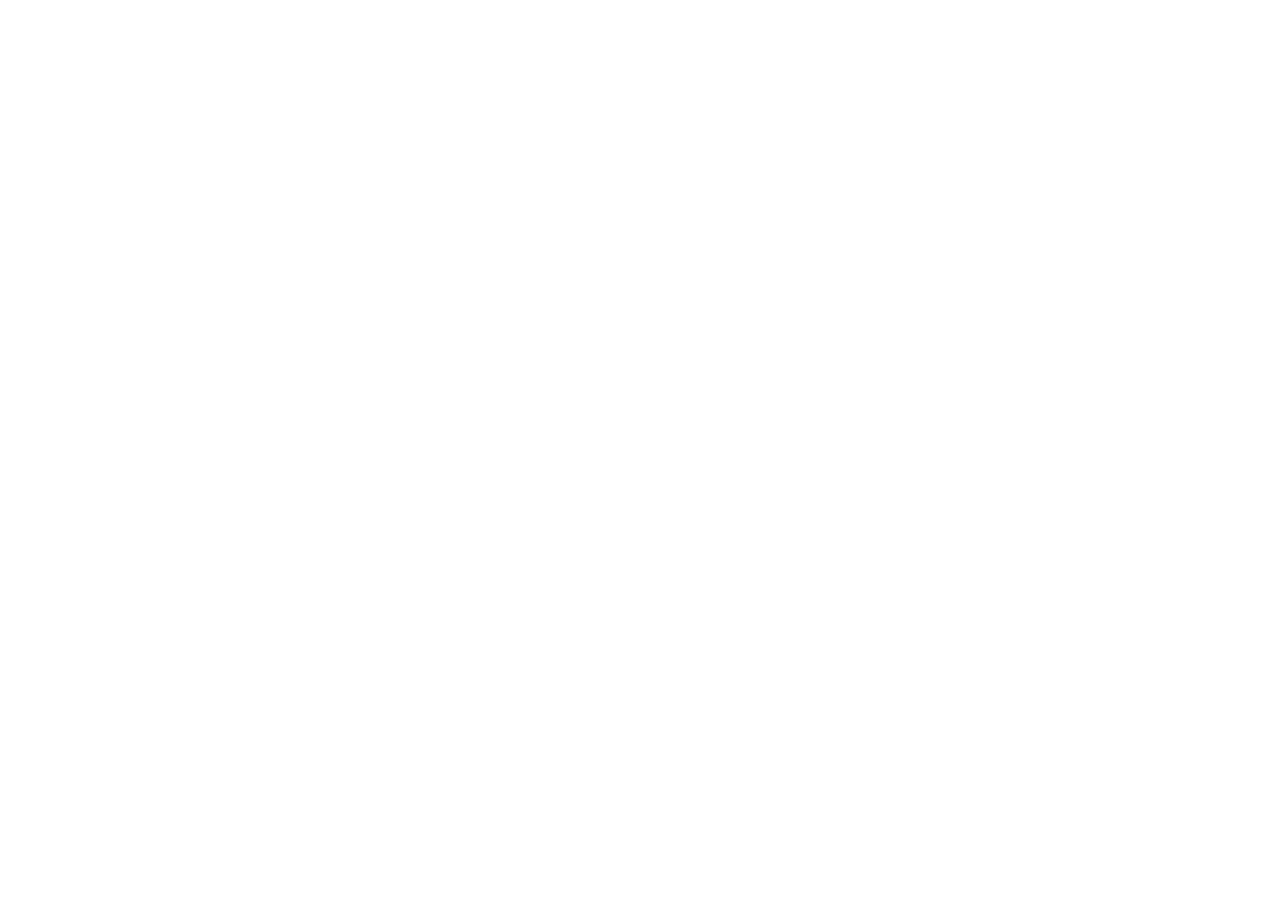
==== page/index.html @ 62d2104d "add arrow-down, refresh page animation, and smooth scrolling effect" ====
<!DOCTYPE html>
<html lang="en">
  <head>
    <meta charset="UTF-8" />
    <meta name="viewport" content="width=device-width, initial-scale=1.0" />
    <title>Runes library</title>
    <link rel="stylesheet" href="style.css" />
  </head>
  <body></body>
</html>
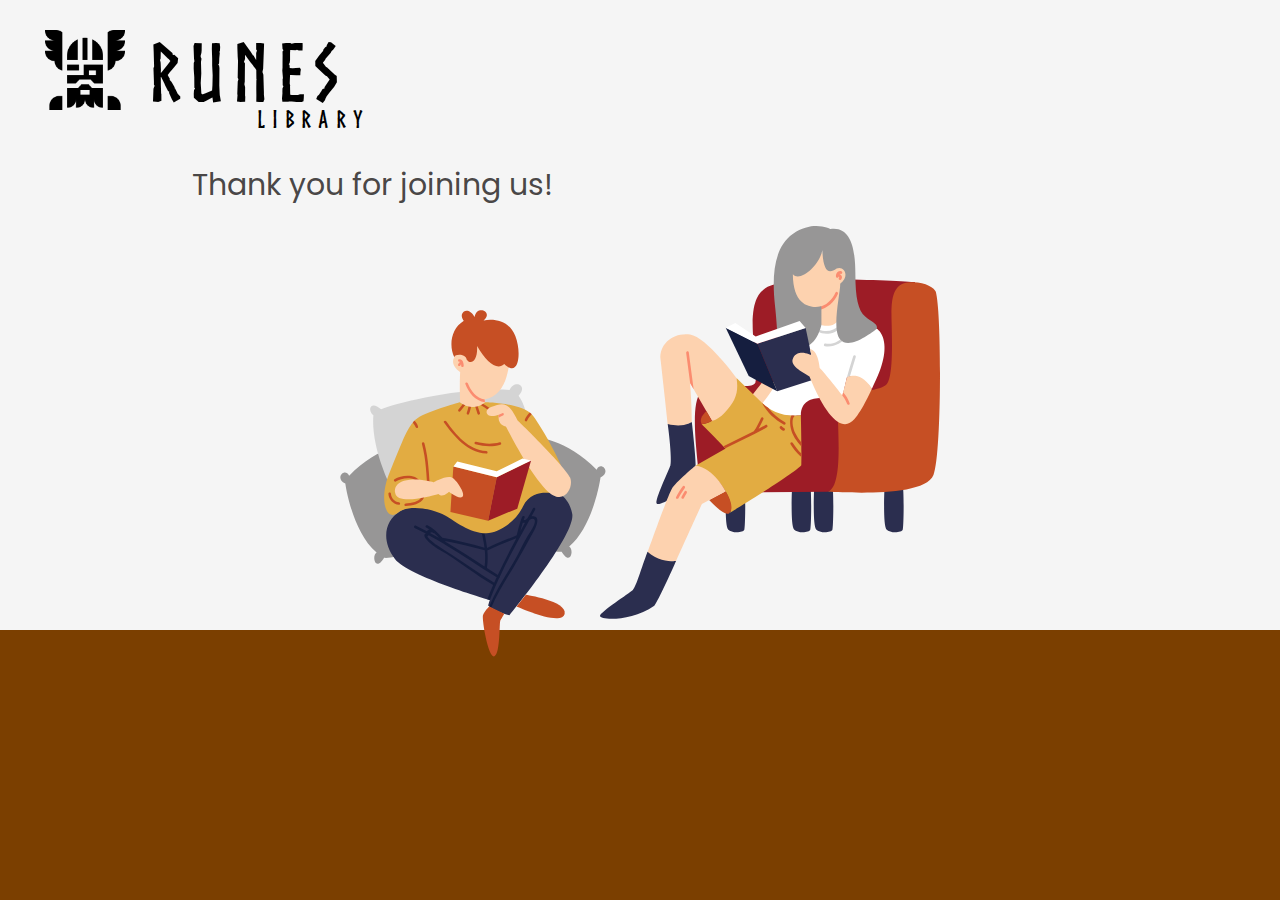
==== commit 4eaa530b: "add page-2 for sign up form" ====
--- a/page/index.html
+++ b/page/index.html
@@ -6,5 +6,24 @@
     <title>Runes library</title>
     <link rel="stylesheet" href="style.css" />
   </head>
-  <body></body>
+  <body>
+    <header>
+      <h1 class="logo">
+        <img src="./img/odin.png" alt="odin" class="logo-img" /> RUNES
+        <span class="sub_logo">LIBRARY</span>
+      </h1>
+    </header>
+    <main>
+      <div class="msg">Thank you for joining us!</div>
+      <div class="image-container">
+        <img src="" alt="" /><img
+          src="./img/boy.svg"
+          alt="reading"
+          class="boy"
+        />
+        <img src="./img/girl.svg" alt="reading" class="girl" />
+      </div>
+      <div class="background-floor"></div>
+    </main>
+  </body>
 </html>
--- a/page/style.css
+++ b/page/style.css
@@ -0,0 +1,216 @@
+@import url("https://fonts.googleapis.com/css2?family=Poppins:ital,wght@0,100;0,200;0,400;1,200&display=swap");
+
+/* Mayer Reset */
+html,
+body,
+div,
+span,
+applet,
+object,
+iframe,
+h1,
+h2,
+h3,
+h4,
+h5,
+h6,
+p,
+blockquote,
+pre,
+a,
+abbr,
+acronym,
+address,
+big,
+cite,
+code,
+del,
+dfn,
+em,
+img,
+ins,
+kbd,
+q,
+s,
+samp,
+small,
+strike,
+strong,
+sub,
+sup,
+tt,
+var,
+b,
+u,
+i,
+center,
+dl,
+dt,
+dd,
+ol,
+ul,
+li,
+fieldset,
+form,
+label,
+legend,
+table,
+caption,
+tbody,
+tfoot,
+thead,
+tr,
+th,
+td,
+article,
+aside,
+canvas,
+details,
+embed,
+figure,
+figcaption,
+footer,
+header,
+hgroup,
+menu,
+nav,
+output,
+ruby,
+section,
+summary,
+time,
+mark,
+audio,
+video {
+  margin: 0;
+  padding: 0;
+  border: 0;
+  font-size: 100%;
+  font: inherit;
+  vertical-align: baseline;
+  box-sizing: border-box;
+}
+
+:root {
+  --background-color: whitesmoke;
+  --color-font-message: rgba(57, 54, 54, 0.917);
+  --background-color-floor: #7b3f00;
+}
+
+html {
+  scroll-behavior: smooth;
+}
+
+body {
+  /* System font */
+  font-family: "Poppins", system-ui, "Segoe UI", Roboto, Helvetica, Arial,
+    sans-serif, "Apple Color Emoji", "Segoe UI Emoji", "Segoe UI Symbol";
+
+  height: 100%;
+  background-color: var(--background-color);
+}
+
+@font-face {
+  font-family: "norse-bold";
+  src: url(font/webfontkit-20230618-132104/norse-bold_1-webfont.woff2)
+      format("woff2"),
+    url(font/webfontkit-20230618-132104/norse-bold_1-webfont.woff)
+      format("woff");
+}
+
+header {
+  display: flex;
+  flex-direction: column;
+  text-align: center;
+  row-gap: 10px;
+}
+
+.logo {
+  position: relative;
+  width: 350px;
+  margin-left: 20px;
+  margin-top: 30px;
+  font-family: "norse-bold";
+  font-size: 5rem;
+  letter-spacing: 0.45rem;
+}
+
+@keyframes shake {
+  0% {
+    transform: rotate(0deg);
+  }
+  25% {
+    transform: rotate(1deg);
+  }
+  50% {
+    transform: rotate(0deg);
+  }
+  75% {
+    transform: rotate(-1deg);
+  }
+  100% {
+    transform: rotate(0deg);
+  }
+}
+
+.logo:hover {
+  animation: shake 0.4s infinite;
+}
+
+.sub_logo {
+  position: absolute;
+  bottom: -0.8em;
+  right: 0;
+  font-size: 1.5rem;
+}
+
+main {
+  margin-top: 50px;
+  display: flex;
+  flex-direction: column;
+  row-gap: 98px;
+}
+
+.msg {
+  flex: 1 1 auto;
+  /* align-self: center; */
+  padding-left: 15%;
+  font-size: 30px;
+  text-align: left;
+  color: var(--color-font-message);
+}
+
+img {
+  height: 100%;
+}
+
+.logo-img {
+  width: 5rem;
+  margin-bottom: -8px;
+}
+
+.image-container {
+  flex: 1;
+  align-self: center;
+  display: flex;
+  justify-content: center;
+}
+
+.boy,
+.girl {
+  width: min(50%, 340px);
+}
+
+.girl {
+  margin-top: -80px;
+  margin-left: -80px;
+}
+
+.background-floor {
+  background-color: var(--background-color-floor);
+  position: absolute;
+  z-index: -1;
+  bottom: 0;
+  height: 270px;
+  width: 100%;
+}
